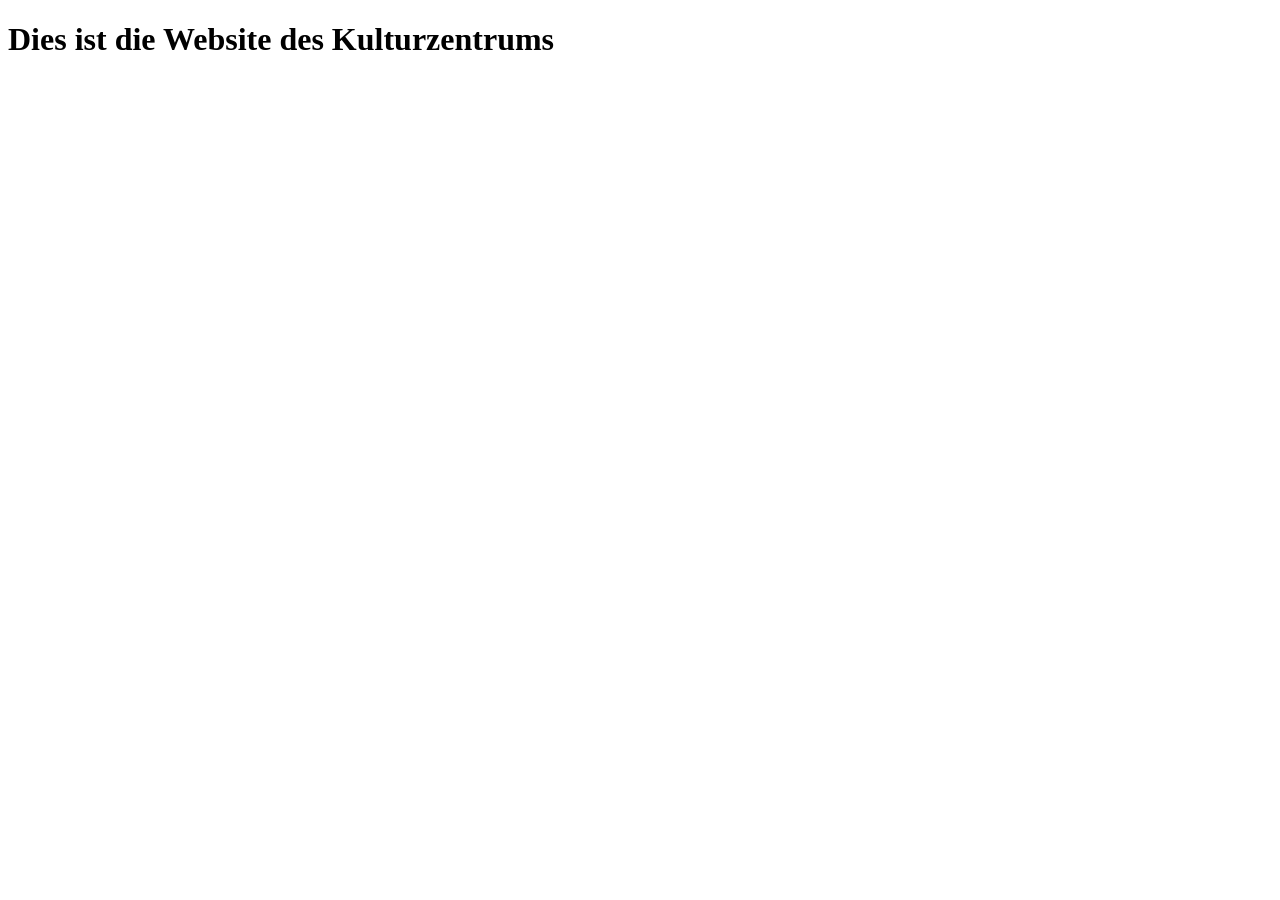
==== implementierung/website/index.html @ 7cce3703 "Added basic folder structure" ====
<!DOCTYPE html>
<html lang="de">

<head>
    <meta charset="UTF-8">
    <meta name="viewport" content="width=device-width, initial-scale=1.0">
    <link rel="stylesheet" href="./assets/styles/index_style.css">
    <title>Kulturzentrum</title>
</head>

<body>
    <h1>Dies ist die Website des Kulturzentrums</h1>
</body>

</html>
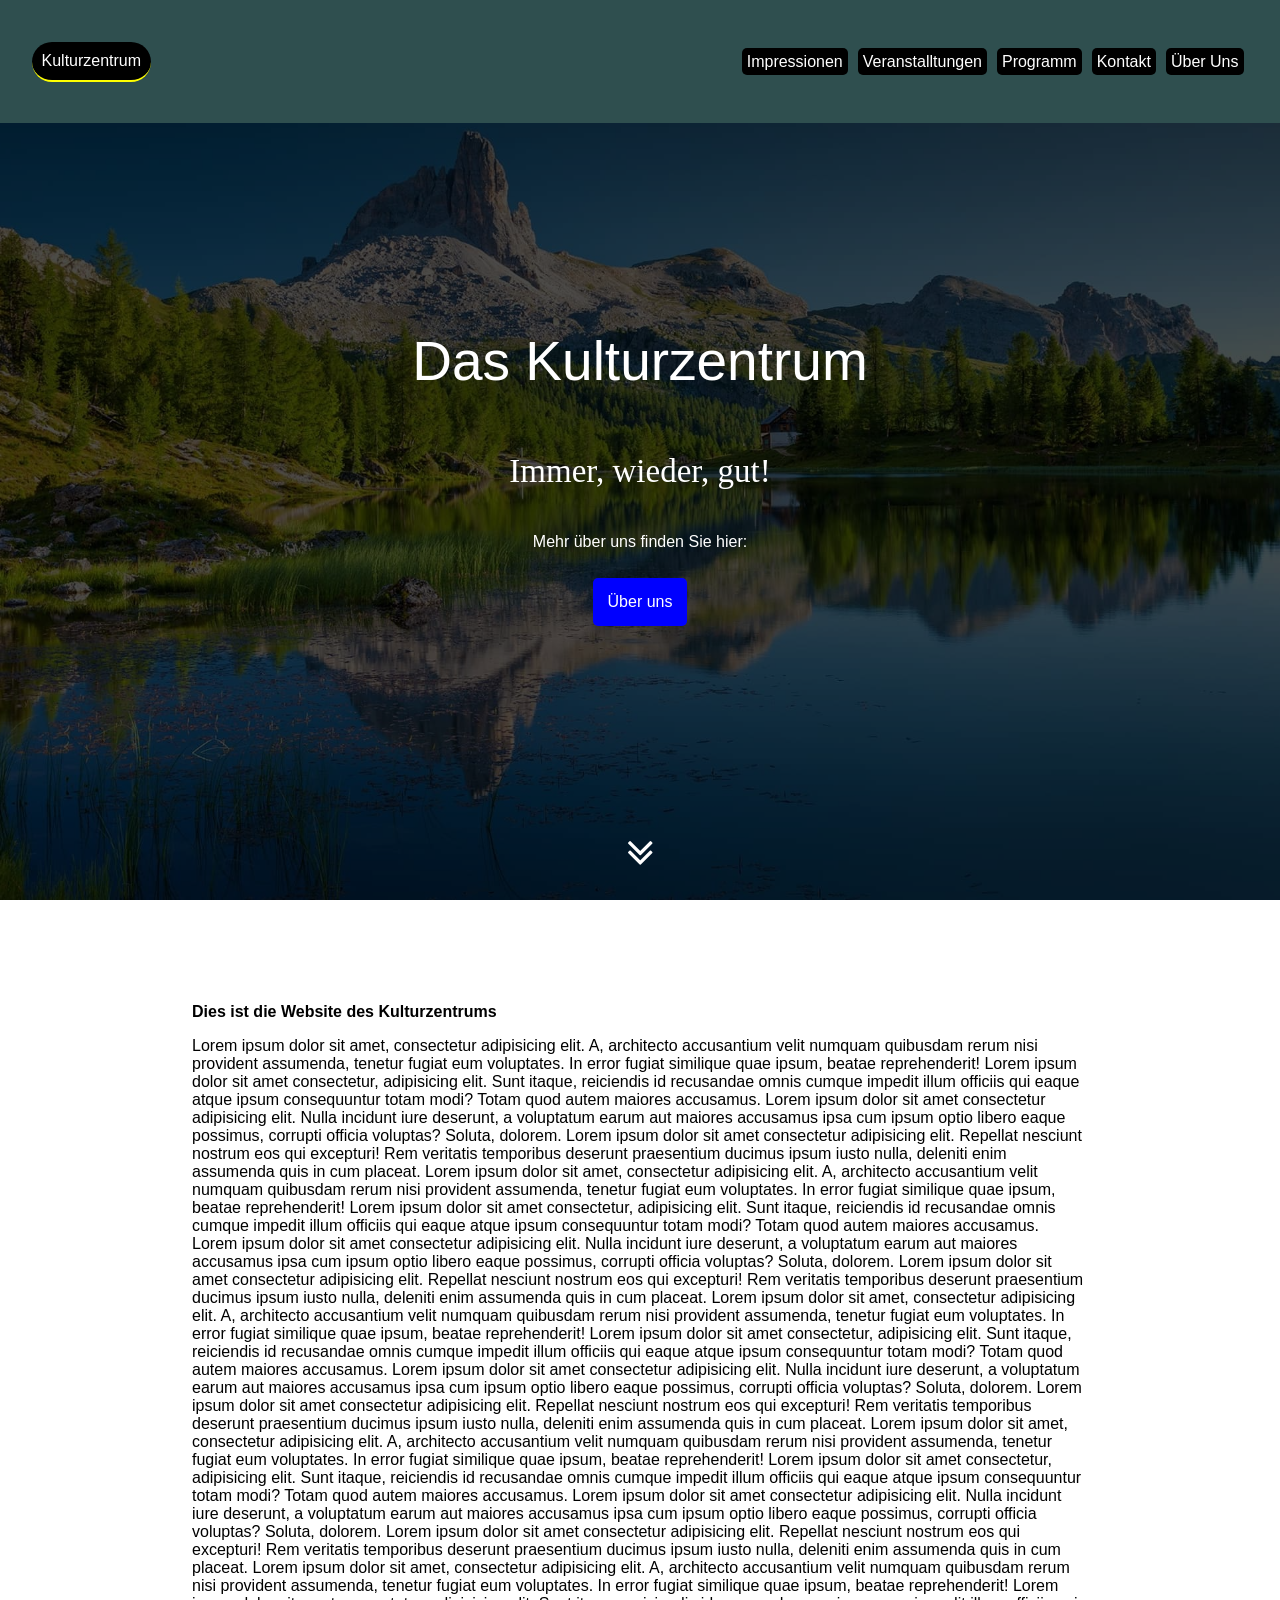
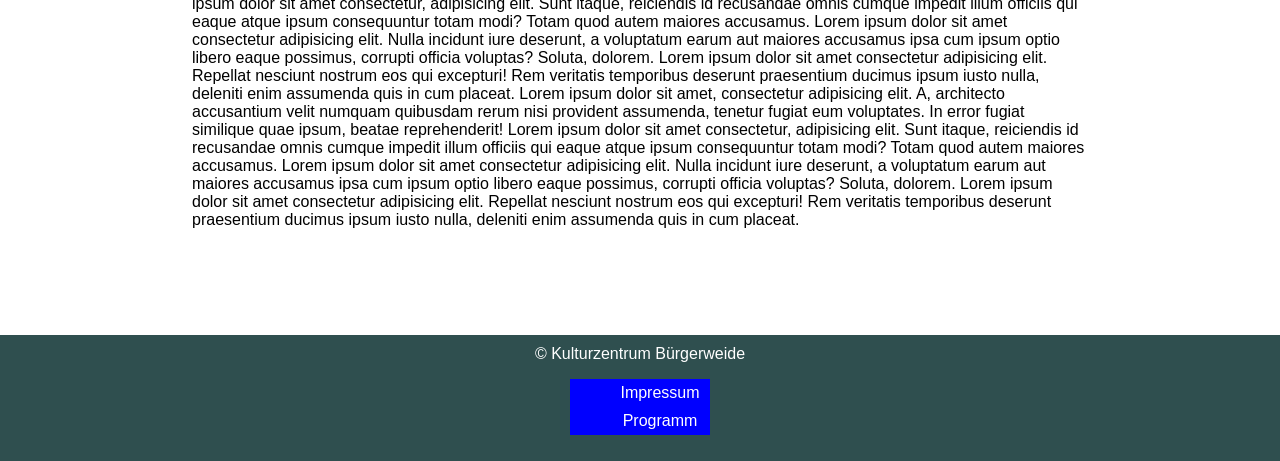
==== commit 3ef32862: "WIP - Implementing basic simantic tag structure" ====
--- a/implementierung/website/index.html
+++ b/implementierung/website/index.html
@@ -4,12 +4,179 @@
 <head>
     <meta charset="UTF-8">
     <meta name="viewport" content="width=device-width, initial-scale=1.0">
+    <link rel="stylesheet" href="https://cdnjs.cloudflare.com/ajax/libs/font-awesome/4.7.0/css/font-awesome.min.css">
     <link rel="stylesheet" href="./assets/styles/index_style.css">
+    <link rel="stylesheet" href="./assets/styles/semantic_tag_styles.css">
     <title>Kulturzentrum</title>
 </head>
 
 <body>
-    <h1>Dies ist die Website des Kulturzentrums</h1>
+    <nav>
+        <div class="nav-logo">
+            <a href="#logo">Kulturzentrum</a>
+        </div>
+        <div class="nav-links">
+            <ul class="nav-list">
+                <li><a href="#link">Impressionen</a></li>
+                <li><a href="#link">Veranstalltungen</a></li>
+                <li><a href="#link">Programm</a></li>
+                <li><a href="#link">Kontakt</a></li>
+                <li><a href="#link">Über Uns</a></li>
+            </ul>
+        </div>
+    </nav>
+    <header>
+        <div class="bildergalerie_slider">
+            <div class="bildergalerie_slider_alle_slides">
+                <figure><img src="./assets/images/banner_image1.jpg" alt="Stadt Winsen"></figure>
+                <figure><img src="./assets/images/banner_image2.jpg" alt="Stadt Winsen"></figure>
+                <figure><img src="./assets/images/banner_image3.jpg" alt="BBS Winsen"></figure>
+                <figure><img src="./assets/images/banner_image4.jpg" alt="BBS Winsen"></figure>
+            </div>
+        </div>
+        <div class="banner">
+            <div class="banner-container">
+                <div class="banner-content"></div>
+                <div class="banner-content center">
+                    <div class="title">
+                        <p>Das Kulturzentrum</p>
+                    </div>
+                    <div class="description">
+                        <p class="slogan">Immer, wieder, gut!</p>
+                        <p>Mehr über uns finden Sie hier:</p>
+                        <a class="btn" href="#about-us">Über uns</a>
+                    </div>
+                </div>
+                <div class="banner-content bottom">
+                    <a class="link" href="#main"><i class="fa fa-angle-double-down" aria-hidden="true"></i></a>
+                </div>
+            </div>
+        </div>
+    </header>
+    <main id="main" class="wrapper">
+        <section>
+            <h1>Dies ist die Website des Kulturzentrums</h1>
+
+            <p>
+                Lorem ipsum dolor sit amet, consectetur adipisicing elit. A, architecto accusantium velit numquam
+                quibusdam
+                rerum nisi provident assumenda, tenetur fugiat eum voluptates. In error fugiat similique quae ipsum,
+                beatae
+                reprehenderit!
+                Lorem ipsum dolor sit amet consectetur, adipisicing elit. Sunt itaque, reiciendis id recusandae omnis
+                cumque
+                impedit illum officiis qui eaque atque ipsum consequuntur totam modi? Totam quod autem maiores
+                accusamus.
+                Lorem ipsum dolor sit amet consectetur adipisicing elit. Nulla incidunt iure deserunt, a voluptatum
+                earum
+                aut maiores accusamus ipsa cum ipsum optio libero eaque possimus, corrupti officia voluptas? Soluta,
+                dolorem.
+                Lorem ipsum dolor sit amet consectetur adipisicing elit. Repellat nesciunt nostrum eos qui excepturi!
+                Rem
+                veritatis temporibus deserunt praesentium ducimus ipsum iusto nulla, deleniti enim assumenda quis in cum
+                placeat.
+                Lorem ipsum dolor sit amet, consectetur adipisicing elit. A, architecto accusantium velit numquam
+                quibusdam
+                rerum nisi provident assumenda, tenetur fugiat eum voluptates. In error fugiat similique quae ipsum,
+                beatae
+                reprehenderit!
+                Lorem ipsum dolor sit amet consectetur, adipisicing elit. Sunt itaque, reiciendis id recusandae omnis
+                cumque
+                impedit illum officiis qui eaque atque ipsum consequuntur totam modi? Totam quod autem maiores
+                accusamus.
+                Lorem ipsum dolor sit amet consectetur adipisicing elit. Nulla incidunt iure deserunt, a voluptatum
+                earum
+                aut maiores accusamus ipsa cum ipsum optio libero eaque possimus, corrupti officia voluptas? Soluta,
+                dolorem.
+                Lorem ipsum dolor sit amet consectetur adipisicing elit. Repellat nesciunt nostrum eos qui excepturi!
+                Rem
+                veritatis temporibus deserunt praesentium ducimus ipsum iusto nulla, deleniti enim assumenda quis in cum
+                placeat.
+                Lorem ipsum dolor sit amet, consectetur adipisicing elit. A, architecto accusantium velit numquam
+                quibusdam
+                rerum nisi provident assumenda, tenetur fugiat eum voluptates. In error fugiat similique quae ipsum,
+                beatae
+                reprehenderit!
+                Lorem ipsum dolor sit amet consectetur, adipisicing elit. Sunt itaque, reiciendis id recusandae omnis
+                cumque
+                impedit illum officiis qui eaque atque ipsum consequuntur totam modi? Totam quod autem maiores
+                accusamus.
+                Lorem ipsum dolor sit amet consectetur adipisicing elit. Nulla incidunt iure deserunt, a voluptatum
+                earum
+                aut maiores accusamus ipsa cum ipsum optio libero eaque possimus, corrupti officia voluptas? Soluta,
+                dolorem.
+                Lorem ipsum dolor sit amet consectetur adipisicing elit. Repellat nesciunt nostrum eos qui excepturi!
+                Rem
+                veritatis temporibus deserunt praesentium ducimus ipsum iusto nulla, deleniti enim assumenda quis in cum
+                placeat.
+                Lorem ipsum dolor sit amet, consectetur adipisicing elit. A, architecto accusantium velit numquam
+                quibusdam
+                rerum nisi provident assumenda, tenetur fugiat eum voluptates. In error fugiat similique quae ipsum,
+                beatae
+                reprehenderit!
+                Lorem ipsum dolor sit amet consectetur, adipisicing elit. Sunt itaque, reiciendis id recusandae omnis
+                cumque
+                impedit illum officiis qui eaque atque ipsum consequuntur totam modi? Totam quod autem maiores
+                accusamus.
+                Lorem ipsum dolor sit amet consectetur adipisicing elit. Nulla incidunt iure deserunt, a voluptatum
+                earum
+                aut maiores accusamus ipsa cum ipsum optio libero eaque possimus, corrupti officia voluptas? Soluta,
+                dolorem.
+                Lorem ipsum dolor sit amet consectetur adipisicing elit. Repellat nesciunt nostrum eos qui excepturi!
+                Rem
+                veritatis temporibus deserunt praesentium ducimus ipsum iusto nulla, deleniti enim assumenda quis in cum
+                placeat.
+                Lorem ipsum dolor sit amet, consectetur adipisicing elit. A, architecto accusantium velit numquam
+                quibusdam
+                rerum nisi provident assumenda, tenetur fugiat eum voluptates. In error fugiat similique quae ipsum,
+                beatae
+                reprehenderit!
+                Lorem ipsum dolor sit amet consectetur, adipisicing elit. Sunt itaque, reiciendis id recusandae omnis
+                cumque
+                impedit illum officiis qui eaque atque ipsum consequuntur totam modi? Totam quod autem maiores
+                accusamus.
+                Lorem ipsum dolor sit amet consectetur adipisicing elit. Nulla incidunt iure deserunt, a voluptatum
+                earum
+                aut maiores accusamus ipsa cum ipsum optio libero eaque possimus, corrupti officia voluptas? Soluta,
+                dolorem.
+                Lorem ipsum dolor sit amet consectetur adipisicing elit. Repellat nesciunt nostrum eos qui excepturi!
+                Rem
+                veritatis temporibus deserunt praesentium ducimus ipsum iusto nulla, deleniti enim assumenda quis in cum
+                placeat.
+                Lorem ipsum dolor sit amet, consectetur adipisicing elit. A, architecto accusantium velit numquam
+                quibusdam
+                rerum nisi provident assumenda, tenetur fugiat eum voluptates. In error fugiat similique quae ipsum,
+                beatae
+                reprehenderit!
+                Lorem ipsum dolor sit amet consectetur, adipisicing elit. Sunt itaque, reiciendis id recusandae omnis
+                cumque
+                impedit illum officiis qui eaque atque ipsum consequuntur totam modi? Totam quod autem maiores
+                accusamus.
+                Lorem ipsum dolor sit amet consectetur adipisicing elit. Nulla incidunt iure deserunt, a voluptatum
+                earum
+                aut maiores accusamus ipsa cum ipsum optio libero eaque possimus, corrupti officia voluptas? Soluta,
+                dolorem.
+                Lorem ipsum dolor sit amet consectetur adipisicing elit. Repellat nesciunt nostrum eos qui excepturi!
+                Rem
+                veritatis temporibus deserunt praesentium ducimus ipsum iusto nulla, deleniti enim assumenda quis in cum
+                placeat.
+            </p>
+        </section>
+    </main>
+    <footer class="sticky">
+        <div>
+            &copy; Kulturzentrum Bürgerweide
+        </div>
+        <div>
+            <ul class="links">
+                <li><a href="#Imprint">Impressum</a></li>
+                <li><a href="#Program">Programm</a></li>
+            </ul>
+        </div>
+    </footer>
+    <footer>
+
+    </footer>
 </body>
 
 </html>
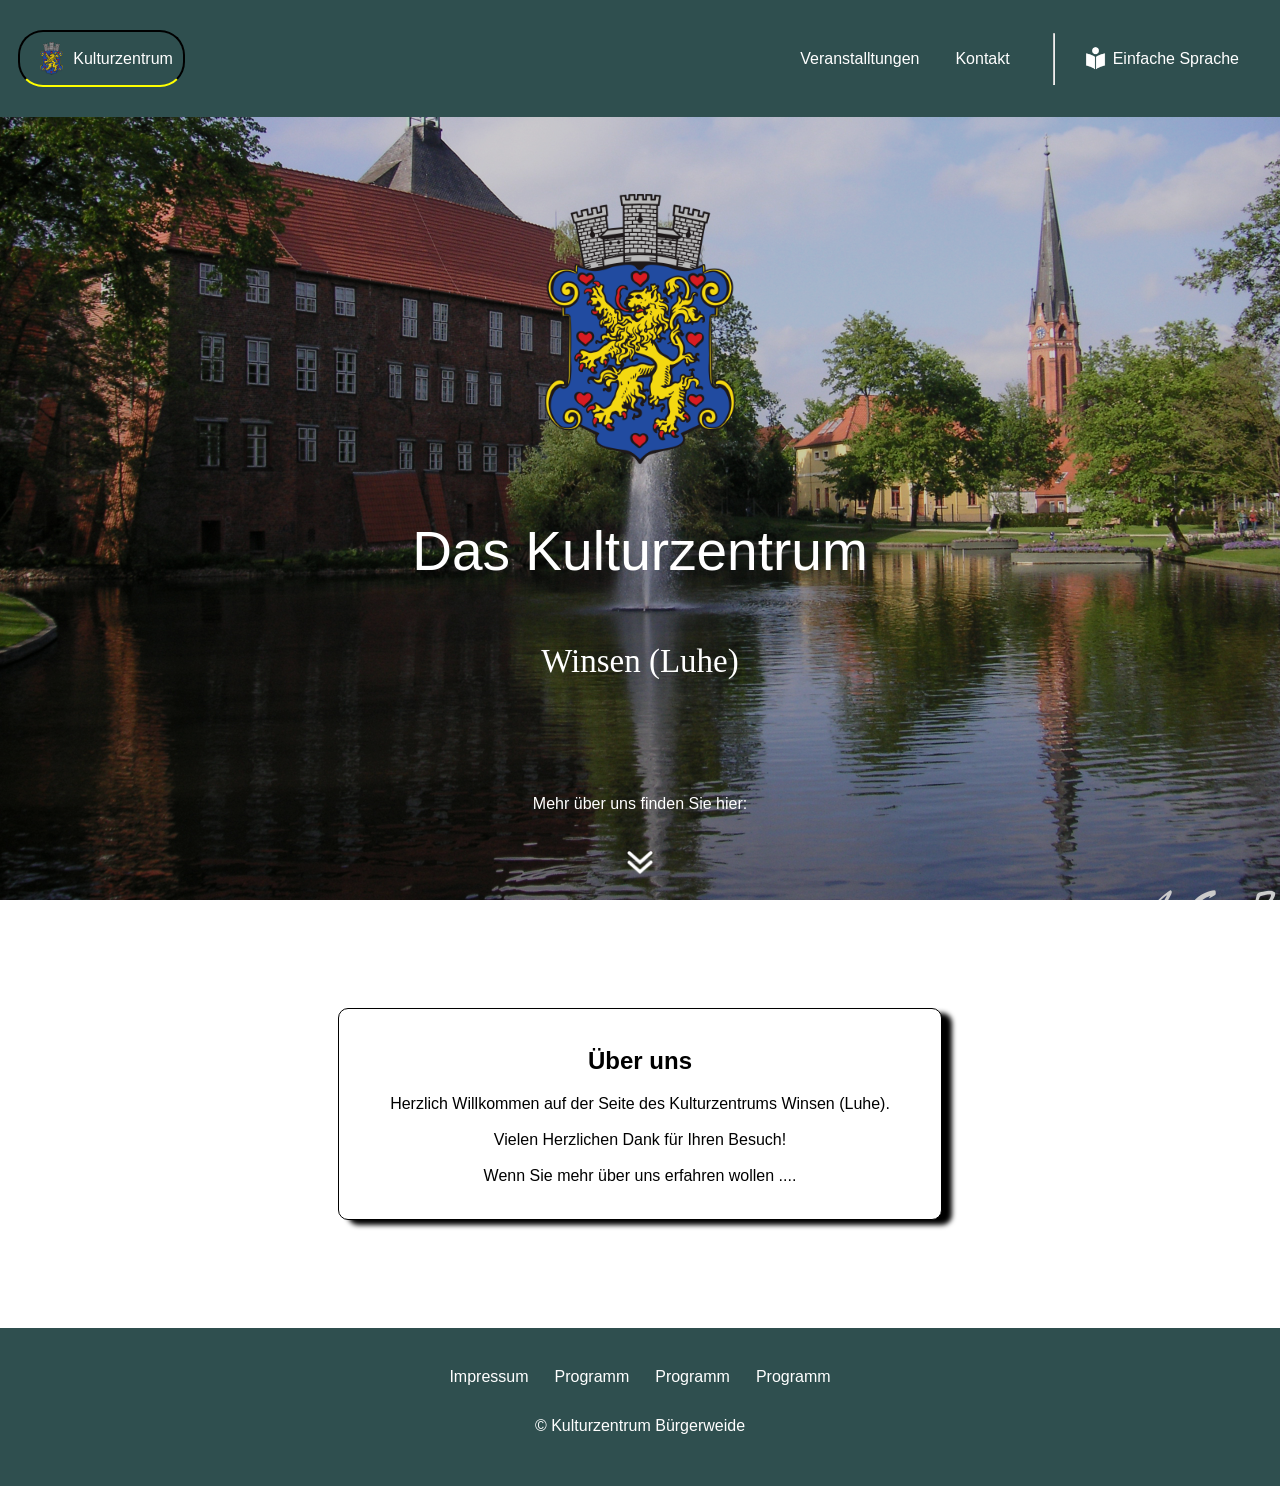
==== commit beb9e8e7: "WIP - rewriting stlyes and integrate static images without cdn" ====
--- a/implementierung/website/index.html
+++ b/implementierung/website/index.html
@@ -4,8 +4,6 @@
 <head>
     <meta charset="UTF-8">
     <meta name="viewport" content="width=device-width, initial-scale=1.0">
-    <link rel="stylesheet" href="https://cdnjs.cloudflare.com/ajax/libs/font-awesome/4.7.0/css/font-awesome.min.css">
-    <link rel="stylesheet" href="./assets/styles/index_style.css">
     <link rel="stylesheet" href="./assets/styles/semantic_tag_styles.css">
     <title>Kulturzentrum</title>
 </head>
@@ -13,169 +11,71 @@
 <body>
     <nav>
         <div class="nav-logo">
-            <a href="#logo">Kulturzentrum</a>
+            <a href="#logo"><img src="./assets/images/logo.png">Kulturzentrum</a>
         </div>
-        <div class="nav-links">
-            <ul class="nav-list">
-                <li><a href="#link">Impressionen</a></li>
-                <li><a href="#link">Veranstalltungen</a></li>
-                <li><a href="#link">Programm</a></li>
-                <li><a href="#link">Kontakt</a></li>
-                <li><a href="#link">Über Uns</a></li>
-            </ul>
+        <div class="horizontal">
+            <div class="nav-links">
+                <ul class="nav-list">
+                    <li><a href="#link">Veranstalltungen</a></li>
+                    <li><a href="#link">Kontakt</a></li>
+                </ul>
+            </div>
+            <hr>
+            <div class="actions">
+                <ul class="action-list">
+                    <li><a href="#link"><img src="./assets/images/einfache_sprache.png" alt="Einfache Sprache">Einfache
+                            Sprache</a></li>
+                </ul>
+            </div>
         </div>
     </nav>
     <header>
-        <div class="bildergalerie_slider">
-            <div class="bildergalerie_slider_alle_slides">
-                <figure><img src="./assets/images/banner_image1.jpg" alt="Stadt Winsen"></figure>
-                <figure><img src="./assets/images/banner_image2.jpg" alt="Stadt Winsen"></figure>
-                <figure><img src="./assets/images/banner_image3.jpg" alt="BBS Winsen"></figure>
-                <figure><img src="./assets/images/banner_image4.jpg" alt="BBS Winsen"></figure>
-            </div>
+        <div class="banner-background">
+            <img src="./assets/images/stadt_winsen.jpg" alt="Stadt Winsen">
         </div>
         <div class="banner">
             <div class="banner-container">
                 <div class="banner-content"></div>
                 <div class="banner-content center">
                     <div class="title">
+                        <img src="./assets/images/logo.png">
                         <p>Das Kulturzentrum</p>
                     </div>
                     <div class="description">
-                        <p class="slogan">Immer, wieder, gut!</p>
-                        <p>Mehr über uns finden Sie hier:</p>
-                        <a class="btn" href="#about-us">Über uns</a>
+                        <p class="slogan">Winsen (Luhe)</p>
                     </div>
                 </div>
                 <div class="banner-content bottom">
-                    <a class="link" href="#main"><i class="fa fa-angle-double-down" aria-hidden="true"></i></a>
+                    <p>Mehr über uns finden Sie hier:</p>
+                    <a class="link" href="#main"><img src="./assets/images/arrow-down.png"></a>
                 </div>
             </div>
         </div>
     </header>
     <main id="main" class="wrapper">
-        <section>
-            <h1>Dies ist die Website des Kulturzentrums</h1>
-
-            <p>
-                Lorem ipsum dolor sit amet, consectetur adipisicing elit. A, architecto accusantium velit numquam
-                quibusdam
-                rerum nisi provident assumenda, tenetur fugiat eum voluptates. In error fugiat similique quae ipsum,
-                beatae
-                reprehenderit!
-                Lorem ipsum dolor sit amet consectetur, adipisicing elit. Sunt itaque, reiciendis id recusandae omnis
-                cumque
-                impedit illum officiis qui eaque atque ipsum consequuntur totam modi? Totam quod autem maiores
-                accusamus.
-                Lorem ipsum dolor sit amet consectetur adipisicing elit. Nulla incidunt iure deserunt, a voluptatum
-                earum
-                aut maiores accusamus ipsa cum ipsum optio libero eaque possimus, corrupti officia voluptas? Soluta,
-                dolorem.
-                Lorem ipsum dolor sit amet consectetur adipisicing elit. Repellat nesciunt nostrum eos qui excepturi!
-                Rem
-                veritatis temporibus deserunt praesentium ducimus ipsum iusto nulla, deleniti enim assumenda quis in cum
-                placeat.
-                Lorem ipsum dolor sit amet, consectetur adipisicing elit. A, architecto accusantium velit numquam
-                quibusdam
-                rerum nisi provident assumenda, tenetur fugiat eum voluptates. In error fugiat similique quae ipsum,
-                beatae
-                reprehenderit!
-                Lorem ipsum dolor sit amet consectetur, adipisicing elit. Sunt itaque, reiciendis id recusandae omnis
-                cumque
-                impedit illum officiis qui eaque atque ipsum consequuntur totam modi? Totam quod autem maiores
-                accusamus.
-                Lorem ipsum dolor sit amet consectetur adipisicing elit. Nulla incidunt iure deserunt, a voluptatum
-                earum
-                aut maiores accusamus ipsa cum ipsum optio libero eaque possimus, corrupti officia voluptas? Soluta,
-                dolorem.
-                Lorem ipsum dolor sit amet consectetur adipisicing elit. Repellat nesciunt nostrum eos qui excepturi!
-                Rem
-                veritatis temporibus deserunt praesentium ducimus ipsum iusto nulla, deleniti enim assumenda quis in cum
-                placeat.
-                Lorem ipsum dolor sit amet, consectetur adipisicing elit. A, architecto accusantium velit numquam
-                quibusdam
-                rerum nisi provident assumenda, tenetur fugiat eum voluptates. In error fugiat similique quae ipsum,
-                beatae
-                reprehenderit!
-                Lorem ipsum dolor sit amet consectetur, adipisicing elit. Sunt itaque, reiciendis id recusandae omnis
-                cumque
-                impedit illum officiis qui eaque atque ipsum consequuntur totam modi? Totam quod autem maiores
-                accusamus.
-                Lorem ipsum dolor sit amet consectetur adipisicing elit. Nulla incidunt iure deserunt, a voluptatum
-                earum
-                aut maiores accusamus ipsa cum ipsum optio libero eaque possimus, corrupti officia voluptas? Soluta,
-                dolorem.
-                Lorem ipsum dolor sit amet consectetur adipisicing elit. Repellat nesciunt nostrum eos qui excepturi!
-                Rem
-                veritatis temporibus deserunt praesentium ducimus ipsum iusto nulla, deleniti enim assumenda quis in cum
-                placeat.
-                Lorem ipsum dolor sit amet, consectetur adipisicing elit. A, architecto accusantium velit numquam
-                quibusdam
-                rerum nisi provident assumenda, tenetur fugiat eum voluptates. In error fugiat similique quae ipsum,
-                beatae
-                reprehenderit!
-                Lorem ipsum dolor sit amet consectetur, adipisicing elit. Sunt itaque, reiciendis id recusandae omnis
-                cumque
-                impedit illum officiis qui eaque atque ipsum consequuntur totam modi? Totam quod autem maiores
-                accusamus.
-                Lorem ipsum dolor sit amet consectetur adipisicing elit. Nulla incidunt iure deserunt, a voluptatum
-                earum
-                aut maiores accusamus ipsa cum ipsum optio libero eaque possimus, corrupti officia voluptas? Soluta,
-                dolorem.
-                Lorem ipsum dolor sit amet consectetur adipisicing elit. Repellat nesciunt nostrum eos qui excepturi!
-                Rem
-                veritatis temporibus deserunt praesentium ducimus ipsum iusto nulla, deleniti enim assumenda quis in cum
-                placeat.
-                Lorem ipsum dolor sit amet, consectetur adipisicing elit. A, architecto accusantium velit numquam
-                quibusdam
-                rerum nisi provident assumenda, tenetur fugiat eum voluptates. In error fugiat similique quae ipsum,
-                beatae
-                reprehenderit!
-                Lorem ipsum dolor sit amet consectetur, adipisicing elit. Sunt itaque, reiciendis id recusandae omnis
-                cumque
-                impedit illum officiis qui eaque atque ipsum consequuntur totam modi? Totam quod autem maiores
-                accusamus.
-                Lorem ipsum dolor sit amet consectetur adipisicing elit. Nulla incidunt iure deserunt, a voluptatum
-                earum
-                aut maiores accusamus ipsa cum ipsum optio libero eaque possimus, corrupti officia voluptas? Soluta,
-                dolorem.
-                Lorem ipsum dolor sit amet consectetur adipisicing elit. Repellat nesciunt nostrum eos qui excepturi!
-                Rem
-                veritatis temporibus deserunt praesentium ducimus ipsum iusto nulla, deleniti enim assumenda quis in cum
-                placeat.
-                Lorem ipsum dolor sit amet, consectetur adipisicing elit. A, architecto accusantium velit numquam
-                quibusdam
-                rerum nisi provident assumenda, tenetur fugiat eum voluptates. In error fugiat similique quae ipsum,
-                beatae
-                reprehenderit!
-                Lorem ipsum dolor sit amet consectetur, adipisicing elit. Sunt itaque, reiciendis id recusandae omnis
-                cumque
-                impedit illum officiis qui eaque atque ipsum consequuntur totam modi? Totam quod autem maiores
-                accusamus.
-                Lorem ipsum dolor sit amet consectetur adipisicing elit. Nulla incidunt iure deserunt, a voluptatum
-                earum
-                aut maiores accusamus ipsa cum ipsum optio libero eaque possimus, corrupti officia voluptas? Soluta,
-                dolorem.
-                Lorem ipsum dolor sit amet consectetur adipisicing elit. Repellat nesciunt nostrum eos qui excepturi!
-                Rem
-                veritatis temporibus deserunt praesentium ducimus ipsum iusto nulla, deleniti enim assumenda quis in cum
-                placeat.
+        <section id="about-us">
+            <h1 class="center">Über uns</h1>
+            <p class="center">
+                Herzlich Willkommen auf der Seite des Kulturzentrums Winsen (Luhe).
+                <br><br>
+                Vielen Herzlichen Dank für Ihren Besuch!
+                <br><br>
+                Wenn Sie mehr über uns erfahren wollen ....
             </p>
         </section>
     </main>
-    <footer class="sticky">
+    <footer>
+        <ul class="links">
+            <li><a href="#Imprint">Impressum</a></li>
+            <li><a href="#Program">Programm</a></li>
+            <li><a href="#Program">Programm</a></li>
+            <li><a href="#Program">Programm</a></li>
+        </ul>
         <div>
-            &copy; Kulturzentrum Bürgerweide
+            <p>
+                &copy; Kulturzentrum Bürgerweide
+            </p>
         </div>
-        <div>
-            <ul class="links">
-                <li><a href="#Imprint">Impressum</a></li>
-                <li><a href="#Program">Programm</a></li>
-            </ul>
-        </div>
-    </footer>
-    <footer>
-
     </footer>
 </body>
 
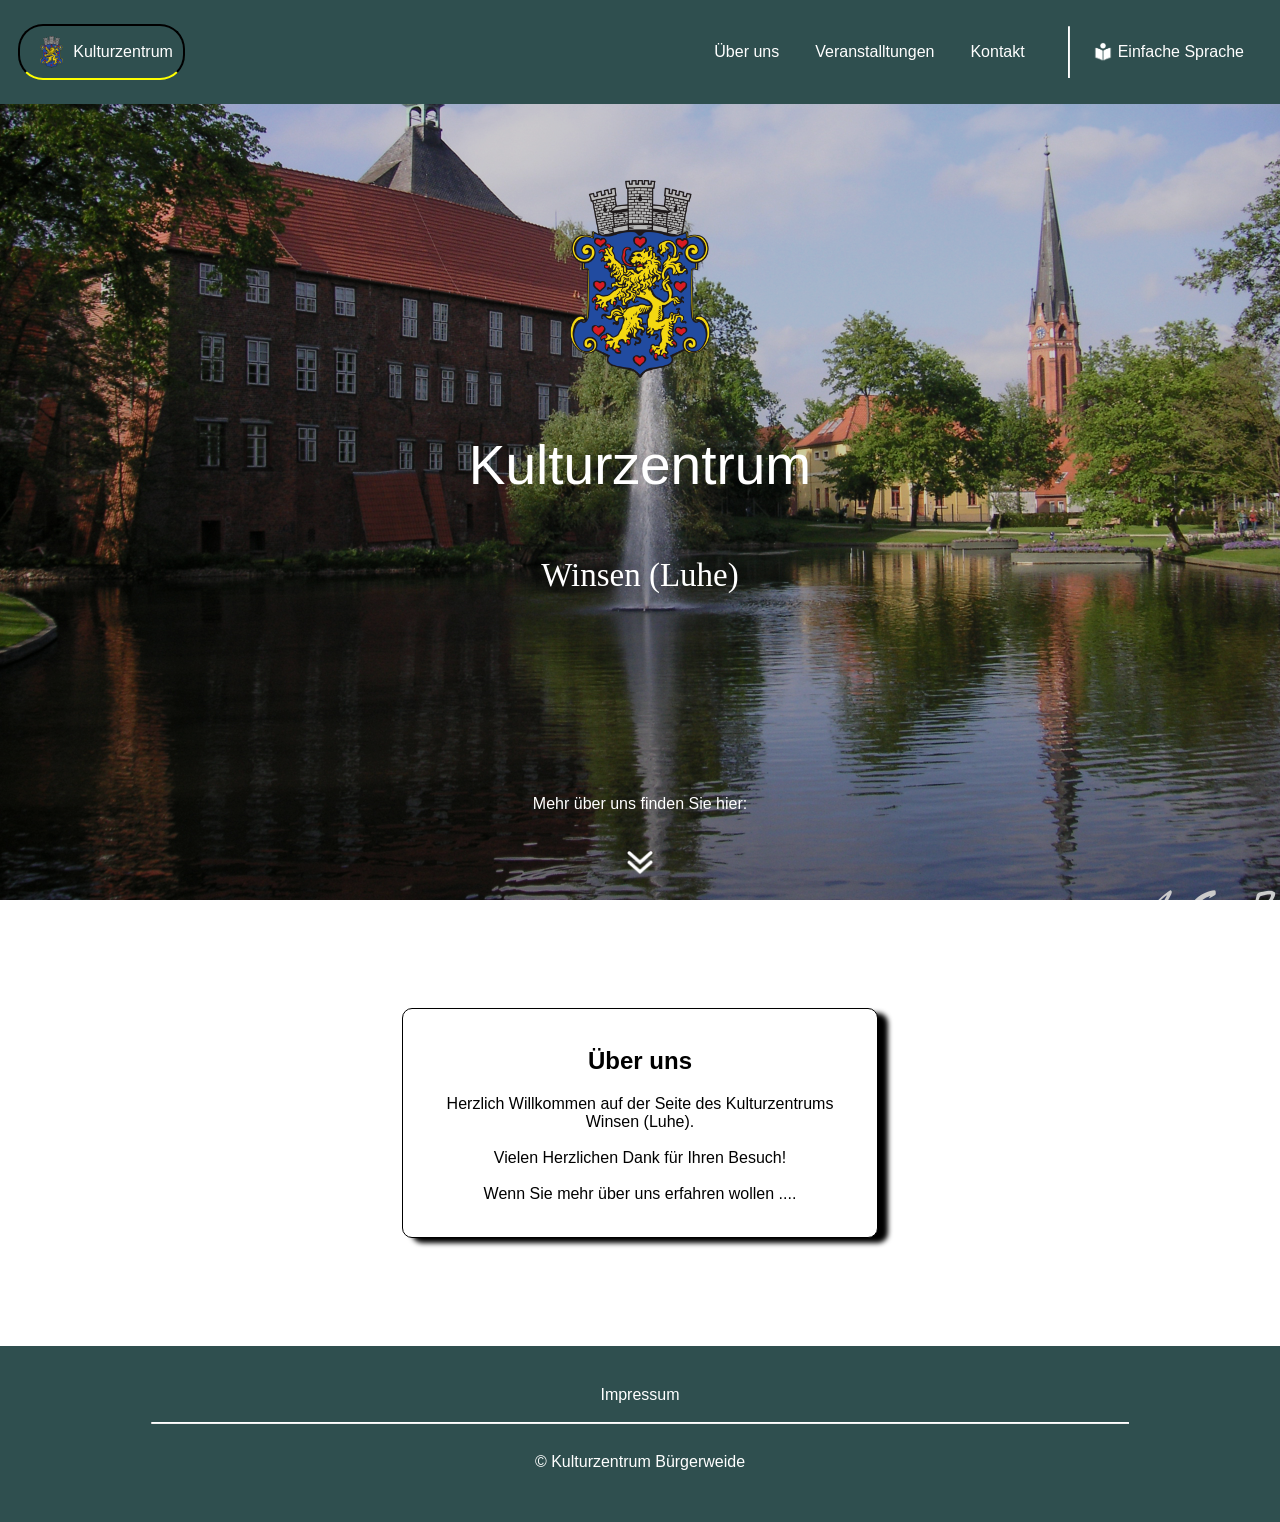
==== commit d51b9773: "Only using one style file and made style responsable for diffrent screens" ====
--- a/implementierung/website/index.html
+++ b/implementierung/website/index.html
@@ -4,26 +4,30 @@
 <head>
     <meta charset="UTF-8">
     <meta name="viewport" content="width=device-width, initial-scale=1.0">
-    <link rel="stylesheet" href="./assets/styles/semantic_tag_styles.css">
-    <title>Kulturzentrum</title>
+    <link rel="stylesheet" href="./assets/styles/general_styles.css">
+    <title>Kulturzentrum Winsen</title>
 </head>
 
 <body>
     <nav>
         <div class="nav-logo">
-            <a href="#logo"><img src="./assets/images/logo.png">Kulturzentrum</a>
+            <a href="./index.html"><img src="./assets/images/logo.png">Kulturzentrum</a>
         </div>
-        <div class="horizontal">
+        <div class="list-container">
             <div class="nav-links">
                 <ul class="nav-list">
-                    <li><a href="#link">Veranstalltungen</a></li>
-                    <li><a href="#link">Kontakt</a></li>
+                    <li><a href="./index.html#about-us">Über uns</a></li>
+                    <li><a href="./pages/events.html">Veranstalltungen</a></li>
+                    <li><a href="./pages/contact.html">Kontakt</a></li>
                 </ul>
             </div>
-            <hr>
+            <div>
+                <hr>
+            </div>
             <div class="actions">
                 <ul class="action-list">
-                    <li><a href="#link"><img src="./assets/images/einfache_sprache.png" alt="Einfache Sprache">Einfache
+                    <li><a href="#einfache-sprache"><img src="./assets/images/einfache_sprache.png"
+                                alt="Einfache Sprache">Einfache
                             Sprache</a></li>
                 </ul>
             </div>
@@ -35,11 +39,10 @@
         </div>
         <div class="banner">
             <div class="banner-container">
-                <div class="banner-content"></div>
                 <div class="banner-content center">
                     <div class="title">
                         <img src="./assets/images/logo.png">
-                        <p>Das Kulturzentrum</p>
+                        <p>Kulturzentrum</p>
                     </div>
                     <div class="description">
                         <p class="slogan">Winsen (Luhe)</p>
@@ -52,7 +55,7 @@
             </div>
         </div>
     </header>
-    <main id="main" class="wrapper">
+    <main id="main" class="wrapper small">
         <section id="about-us">
             <h1 class="center">Über uns</h1>
             <p class="center">
@@ -66,11 +69,9 @@
     </main>
     <footer>
         <ul class="links">
-            <li><a href="#Imprint">Impressum</a></li>
-            <li><a href="#Program">Programm</a></li>
-            <li><a href="#Program">Programm</a></li>
-            <li><a href="#Program">Programm</a></li>
+            <li><a href="./pages/imprint.html">Impressum</a></li>
         </ul>
+        <hr>
         <div>
             <p>
                 &copy; Kulturzentrum Bürgerweide
--- a/implementierung/website/assets/styles/general_styles.css
+++ b/implementierung/website/assets/styles/general_styles.css
@@ -0,0 +1,466 @@
+/* Allgemeine Formatierungen für alle Webseiten */
+* {
+    box-sizing: content-box;
+
+    font-family: Verdana, Geneva, Tahoma, sans-serif;
+    font-size: 16px;
+}
+
+html,
+body {
+    margin: 0;
+    padding: 0;
+    width: 100%;
+    height: 100%;
+
+    scroll-behavior: smooth;
+
+    background-color: #fff;
+}
+
+nav {
+    color: #fff;
+
+    display: flex;
+    justify-content: space-between;
+    align-items: center;
+
+    position: fixed;
+    top: 0;
+    left: 0;
+    right: 0;
+
+    margin: 0;
+    padding: 2vh;
+
+    background-color: darkslategrey;
+    z-index: 100;
+}
+
+nav .nav-logo a {
+    display: flex;
+    justify-content: space-between;
+    align-items: center;
+    padding: 10px;
+
+    color: #fff;
+    text-decoration: none;
+
+    border: 2px solid #000;
+    border-bottom: 2px solid yellow;
+    border-radius: 25px;
+}
+
+nav .nav-logo a img {
+    margin-left: 10px;
+    margin-right: 10px;
+    max-height: 33px;
+    height: auto;
+}
+
+nav .nav-logo a:hover {
+    color: #000;
+
+    border: 2px solid yellow;
+    border-bottom: 2px solid #000;
+
+    background-color: #fff;
+}
+
+nav .list-container {
+    display: flex;
+
+    justify-content: center;
+    align-items: center;
+}
+
+nav .list-container div {
+    display: flex;
+    align-items: center;
+}
+
+nav .list-container hr {
+    border-left: 1px solid #fff;
+    height: 50px;
+    margin-left: 10px;
+}
+
+nav .nav-links .nav-list {
+    margin: 15px;
+    padding: 0;
+
+    list-style-type: none;
+
+    display: flex;
+
+    flex-wrap: wrap;
+}
+
+nav .nav-links .nav-list li {
+    margin: 5px;
+    padding: 5px;
+}
+
+nav .nav-links .nav-list li a {
+    text-decoration: none;
+    color: #fff;
+
+    padding: 8px;
+    border-radius: 5px;
+}
+
+nav .nav-links .nav-list li a:hover {
+    background-color: #000;
+}
+
+
+nav .actions .action-list {
+    margin: 5px;
+    padding: 0;
+
+    list-style-type: none;
+
+    display: flex;
+
+    flex-wrap: wrap;
+}
+
+nav .actions .action-list li {
+    margin: 5px;
+}
+
+nav .actions .action-list li a {
+    display: flex;
+    align-items: center;
+
+    text-decoration: none;
+    color: #fff;
+
+    padding: 8px;
+    border-radius: 5px;
+}
+
+nav .actions .action-list li a:hover {
+    background-color: #000;
+}
+
+nav .actions .action-list li a img {
+    margin: 5px;
+    height: 20px;
+    filter: brightness(0) invert(1);
+}
+
+
+.banner-background {
+    position: initial;
+    display: block;
+
+    width: 100vw;
+    height: 100vh;
+    overflow: hidden;
+    background-color: rgba(0, 0, 0, 0.4);
+}
+
+.banner-background.small {
+    height: 70vh;
+}
+
+.banner-background img {
+    width: 100%;
+    height: 100%;
+    object-fit: cover;
+    display: block;
+    border: none;
+    /* 1 is normal, 0.5 is 50% brightness, 0.3 is very dark */
+    filter: brightness(0.8);
+}
+
+.banner {
+    position: absolute;
+
+    inset-block-start: 0px;
+    inset-inline-start: 0px;
+
+    width: 100vw;
+    height: 100vh;
+
+    padding-top: 20vh;
+
+    z-index: 10;
+}
+
+.banner.small {
+    height: 70vh;
+}
+
+.banner.small .banner-container {
+    height: 50%;
+}
+
+.banner-container {
+    color: #fff;
+
+    height: 80%;
+
+    display: flex;
+    flex-direction: column;
+
+    align-items: center;
+    justify-content: space-evenly;
+
+}
+
+.banner-content {
+    height: 100%;
+
+    display: flex;
+    flex-direction: column;
+
+    align-items: center;
+    justify-content: end;
+
+    font-size: 32px;
+}
+
+.banner-content.center {
+    justify-content: space-evenly;
+}
+
+.banner-content.bottom {
+    justify-content: end;
+}
+
+.banner-content.bottom .link {
+    color: #fff;
+
+    display: flex;
+    flex-direction: column;
+
+    justify-content: center;
+    align-items: center;
+
+    padding: 10px;
+
+    margin-bottom: 15px;
+
+    text-decoration: none;
+}
+
+.banner-content.bottom .link img {
+    height: 25px;
+    filter: brightness(0) invert(1);
+}
+
+.banner-content .title {
+    display: flex;
+    flex-direction: column;
+
+    justify-content: center;
+    align-items: center;
+}
+
+.banner-content .title img {
+    height: 22vh;
+}
+
+.banner-content .title p {
+    font-family: Geneva, Tahoma, sans-serif;
+    font-size: 55px;
+}
+
+.banner-content .description {
+    display: flex;
+    flex-direction: column;
+
+    justify-content: center;
+    align-items: center;
+}
+
+.banner-content .description .slogan {
+    font-size: 33px;
+    font-family: fantasy;
+}
+
+
+.banner-content p {
+    margin-bottom: 3vh;
+}
+
+main,
+section {
+    scroll-margin-top: 20vh;
+}
+
+section {
+    padding: 2vh;
+    margin: 2vh;
+
+    min-height: 10vh;
+
+    background-color: #fff;
+
+    border: 1.5px solid #000;
+    border-radius: 10px;
+
+    box-shadow: 10px 5px 5px #000;
+}
+
+section h1 {
+    font-size: 24px;
+}
+
+section h1.center {
+    text-align: center;
+}
+
+section h2 {
+    font-size: 22px;
+}
+
+section h3 {
+    font-size: 20px;
+}
+
+section p {
+    font-size: 16px;
+}
+
+section p.center {
+    text-align: center;
+}
+
+.wrapper {
+    padding-top: 10vh;
+    padding-left: 15%;
+    padding-right: 15%;
+    padding-bottom: 10vh;
+}
+
+.wrapper.small {
+    padding-left: 30%;
+    padding-right: 30%;
+}
+
+footer {
+    color: #fff;
+
+    position: sticky;
+    display: flex;
+    flex-direction: column;
+    justify-content: center;
+    align-items: center;
+
+    padding: 30px;
+
+    background-color: darkslategrey;
+}
+
+footer div {
+    margin: 0;
+    padding: 5px;
+
+    display: flex;
+
+    justify-content: center;
+    align-items: center;
+
+}
+
+footer hr {
+    border-top: 1px solid #fff;
+    width: 80%;
+}
+
+footer .links {
+    margin: 0;
+    padding: 5px;
+
+    list-style-type: none;
+
+    display: flex;
+
+    justify-content: space-between;
+    align-items: center;
+}
+
+footer .links li {
+    margin: 5px;
+}
+
+footer .links li a {
+    text-decoration: none;
+    color: #fff;
+    padding: 8px;
+}
+
+footer .links li a:hover {
+    background-color: #000;
+
+    border-radius: 5px;
+}
+
+/* Seiten spizifische Formatierungen */
+
+
+
+
+/* Anpassung der Fromatierung für mobile Anzeigen (Handy, Tablet, ...) */
+
+@media only screen and (max-width: 900px) {
+
+    /* Allgemein spizifische Formatierungen */
+    .banner {
+        padding-top: 40vh;
+    }
+
+    .banner .banner-container {
+        height: 60%;
+    }
+
+    nav .list-container {
+        flex-direction: column;
+
+        justify-content: center;
+        align-items: center;
+    }
+
+    nav .nav-links .nav-list {
+        margin: 5px;
+    }
+
+    nav .actions .action-list {
+        margin: 5px;
+    }
+
+    nav .list-container hr {
+        background-color: #000;
+        border: none;
+        border-top: 1px solid #fff;
+        height: 1px;
+        width: 20vh;
+    }
+
+    .banner-content .title img {
+        height: 15vh;
+    }
+
+    .banner-content .title p {
+        font-size: 30px;
+    }
+
+    .banner-content .description .slogan {
+        font-size: 22px;
+    }
+
+    .wrapper {
+        padding-left: 2%;
+        padding-right: 2%;
+    }
+
+    .wrapper.small {
+        padding-left: 5%;
+        padding-right: 5%;
+    }
+
+    /* Seiten spizifische Formatierungen */
+}
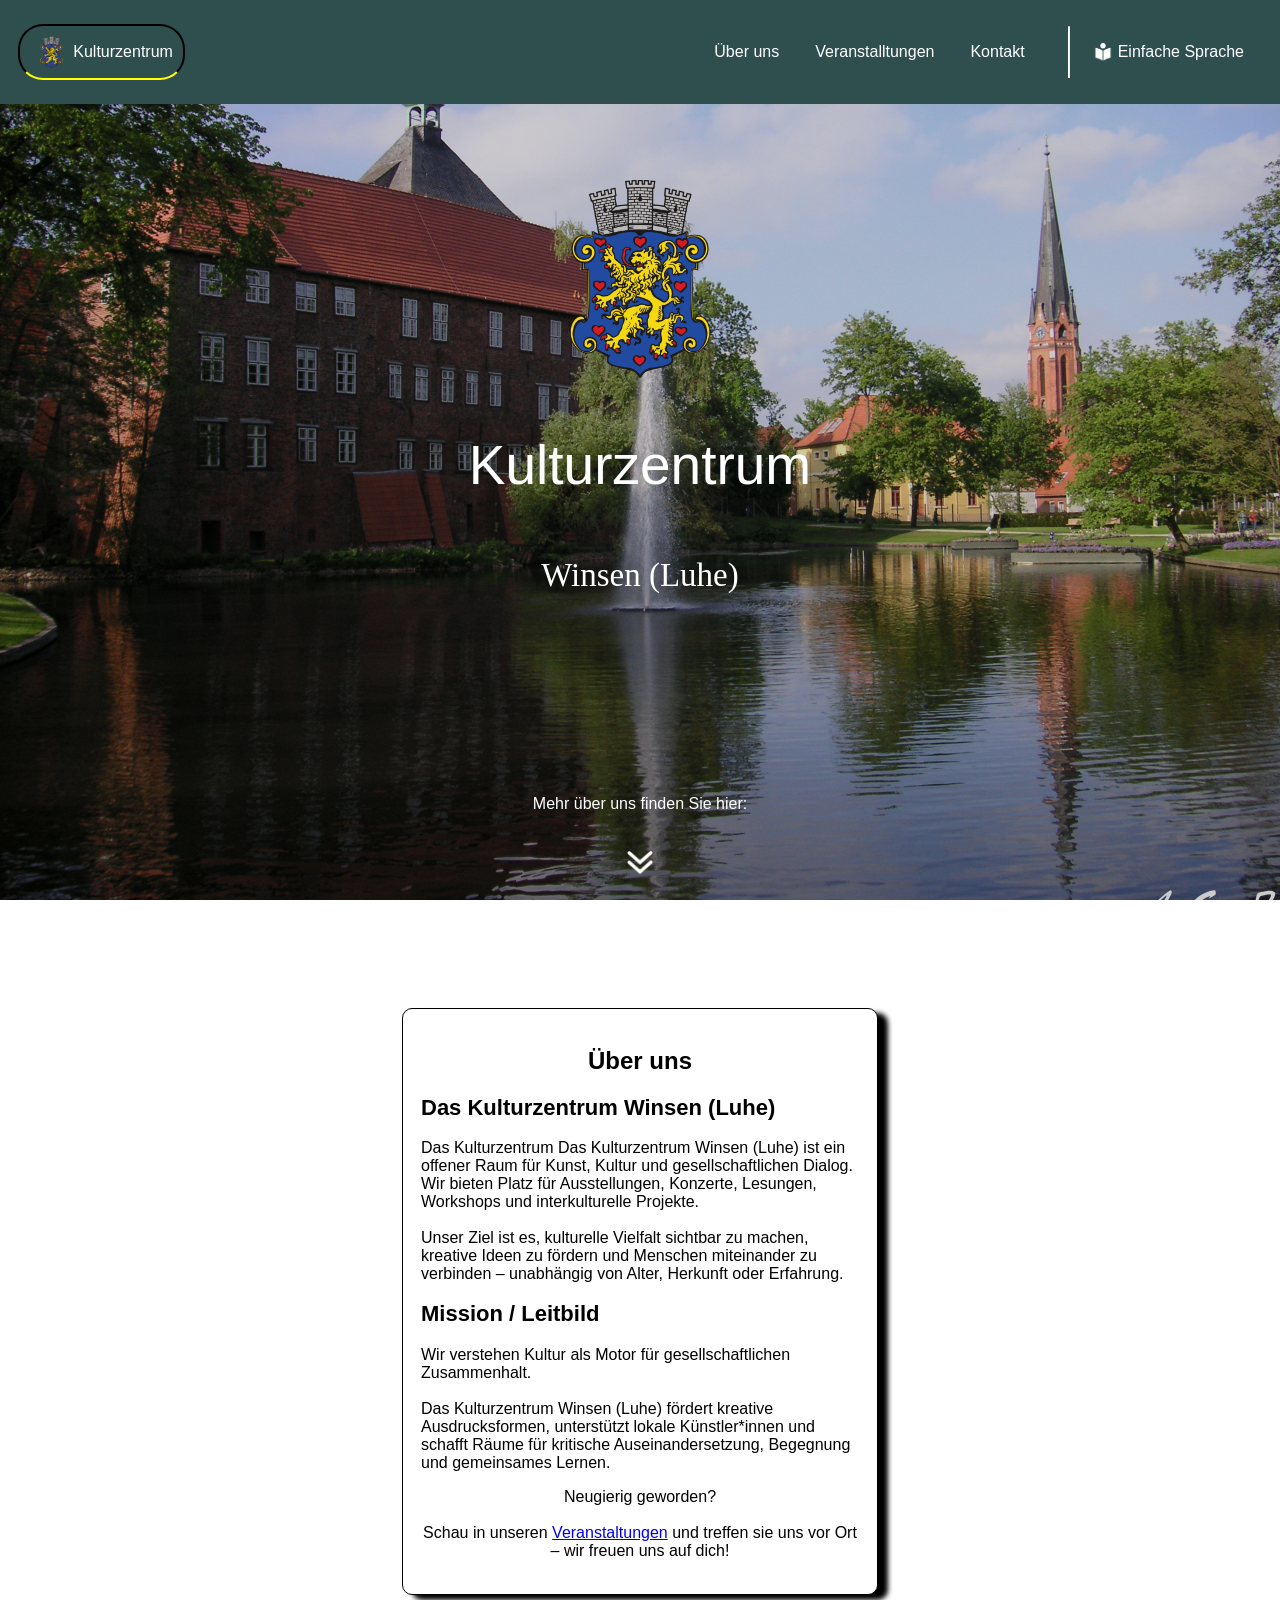
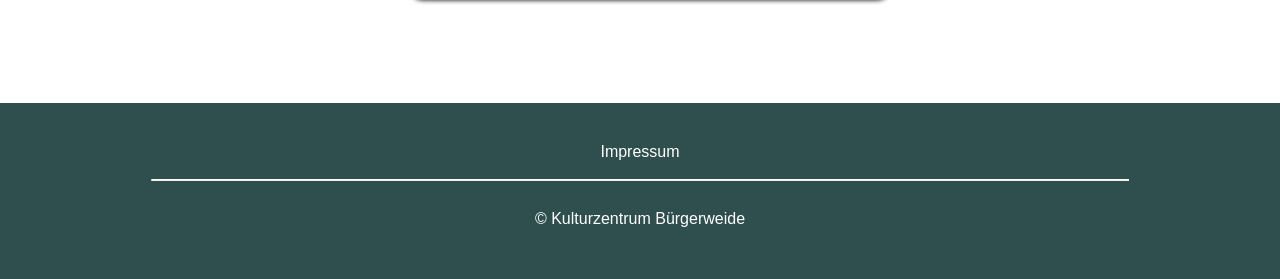
==== commit 950d588f: "Updated description" ====
--- a/implementierung/website/index.html
+++ b/implementierung/website/index.html
@@ -11,7 +11,7 @@
 <body>
     <nav>
         <div class="nav-logo">
-            <a href="./index.html"><img src="./assets/images/logo.png">Kulturzentrum</a>
+            <a href="./index.html"><img src="./assets/images/logo.png" alt="Logo" />Kulturzentrum</a>
         </div>
         <div class="list-container">
             <div class="nav-links">
@@ -26,8 +26,8 @@
             </div>
             <div class="actions">
                 <ul class="action-list">
-                    <li><a href="#einfache-sprache"><img src="./assets/images/einfache_sprache.png"
-                                alt="Einfache Sprache">Einfache
+                    <li><a href="./pages/simple/index.html"><img src="./assets/images/einfache_sprache.png"
+                                alt="Icon" />Einfache
                             Sprache</a></li>
                 </ul>
             </div>
@@ -35,13 +35,13 @@
     </nav>
     <header>
         <div class="banner-background">
-            <img src="./assets/images/stadt_winsen.jpg" alt="Stadt Winsen">
+            <img src="./assets/images/stadt_winsen.jpg" alt="Bild: Stadt Winsen" />
         </div>
         <div class="banner">
             <div class="banner-container">
                 <div class="banner-content center">
                     <div class="title">
-                        <img src="./assets/images/logo.png">
+                        <img src="./assets/images/logo.png" alt="Logo: Stadt Winsen" />
                         <p>Kulturzentrum</p>
                     </div>
                     <div class="description">
@@ -50,7 +50,7 @@
                 </div>
                 <div class="banner-content bottom">
                     <p>Mehr über uns finden Sie hier:</p>
-                    <a class="link" href="#main"><img src="./assets/images/arrow-down.png"></a>
+                    <a class="link" href="#main"><img src="./assets/images/arrow-down.png" alt="arrow-down" /></a>
                 </div>
             </div>
         </div>
@@ -58,12 +58,27 @@
     <main id="main" class="wrapper small">
         <section id="about-us">
             <h1 class="center">Über uns</h1>
+            <h2>Das Kulturzentrum Winsen (Luhe)</h2>
+            <p>
+                Das Kulturzentrum Das Kulturzentrum Winsen (Luhe) ist ein offener Raum für Kunst, Kultur und
+                gesellschaftlichen Dialog. Wir bieten Platz für Ausstellungen, Konzerte, Lesungen, Workshops und
+                interkulturelle Projekte.
+                <br><br>
+                Unser Ziel ist es, kulturelle Vielfalt sichtbar zu machen, kreative Ideen zu fördern und Menschen
+                miteinander zu verbinden – unabhängig von Alter, Herkunft oder Erfahrung.
+            </p>
+            <h2>Mission / Leitbild</h2>
+            <p>
+                Wir verstehen Kultur als Motor für gesellschaftlichen Zusammenhalt.
+                <br><br>
+                Das Kulturzentrum Winsen (Luhe) fördert kreative Ausdrucksformen, unterstützt lokale Künstler*innen und
+                schafft Räume für kritische Auseinandersetzung, Begegnung und gemeinsames Lernen.
+            </p>
             <p class="center">
-                Herzlich Willkommen auf der Seite des Kulturzentrums Winsen (Luhe).
+                Neugierig geworden?
                 <br><br>
-                Vielen Herzlichen Dank für Ihren Besuch!
-                <br><br>
-                Wenn Sie mehr über uns erfahren wollen ....
+                Schau in unseren <a href="./pages/events.html">Veranstaltungen</a> und treffen sie uns vor Ort – wir
+                freuen uns auf dich!
             </p>
         </section>
     </main>
--- a/implementierung/website/assets/styles/general_styles.css
+++ b/implementierung/website/assets/styles/general_styles.css
@@ -92,8 +92,6 @@
     list-style-type: none;
 
     display: flex;
-
-    flex-wrap: wrap;
 }
 
 nav .nav-links .nav-list li {
@@ -162,7 +160,7 @@
 }
 
 .banner-background.small {
-    height: 70vh;
+    height: 80vh;
 }
 
 .banner-background img {
@@ -190,7 +188,7 @@
 }
 
 .banner.small {
-    height: 70vh;
+    height: 80vh;
 }
 
 .banner.small .banner-container {
@@ -401,20 +399,50 @@
 
 /* Seiten spizifische Formatierungen */
 
-
-
+section .event-container {
+    display: flex;
+    flex-direction: column;
+    align-items: left;
+}
+
+section .event-container .event-card {
+    background-color: #ccc;
+    padding: 15px;
+    border-radius: 15px;
+}
+
+section .event-container .event-card .title {
+    font-size: 35px;
+}
+
+section .event-container .event-card .contents {}
+
+
+section .event-container .event-card .contents .galary {}
+
+section .event-container .event-card .contents .galary img {
+    height: 15px;
+}
 
 /* Anpassung der Fromatierung für mobile Anzeigen (Handy, Tablet, ...) */
 
-@media only screen and (max-width: 900px) {
+@media only screen and (max-width: 850px) {
 
     /* Allgemein spizifische Formatierungen */
     .banner {
-        padding-top: 40vh;
+        padding-top: 30vh;
     }
 
     .banner .banner-container {
-        height: 60%;
+        height: 40vh;
+    }
+
+    .banner.small {
+        height: 70vh;
+    }
+
+    .banner.small .banner-container {
+        height: 50%;
     }
 
     nav .list-container {
@@ -426,6 +454,7 @@
 
     nav .nav-links .nav-list {
         margin: 5px;
+        flex-direction: column;
     }
 
     nav .actions .action-list {
@@ -453,6 +482,7 @@
     }
 
     .wrapper {
+        padding-top: 5vh;
         padding-left: 2%;
         padding-right: 2%;
     }
